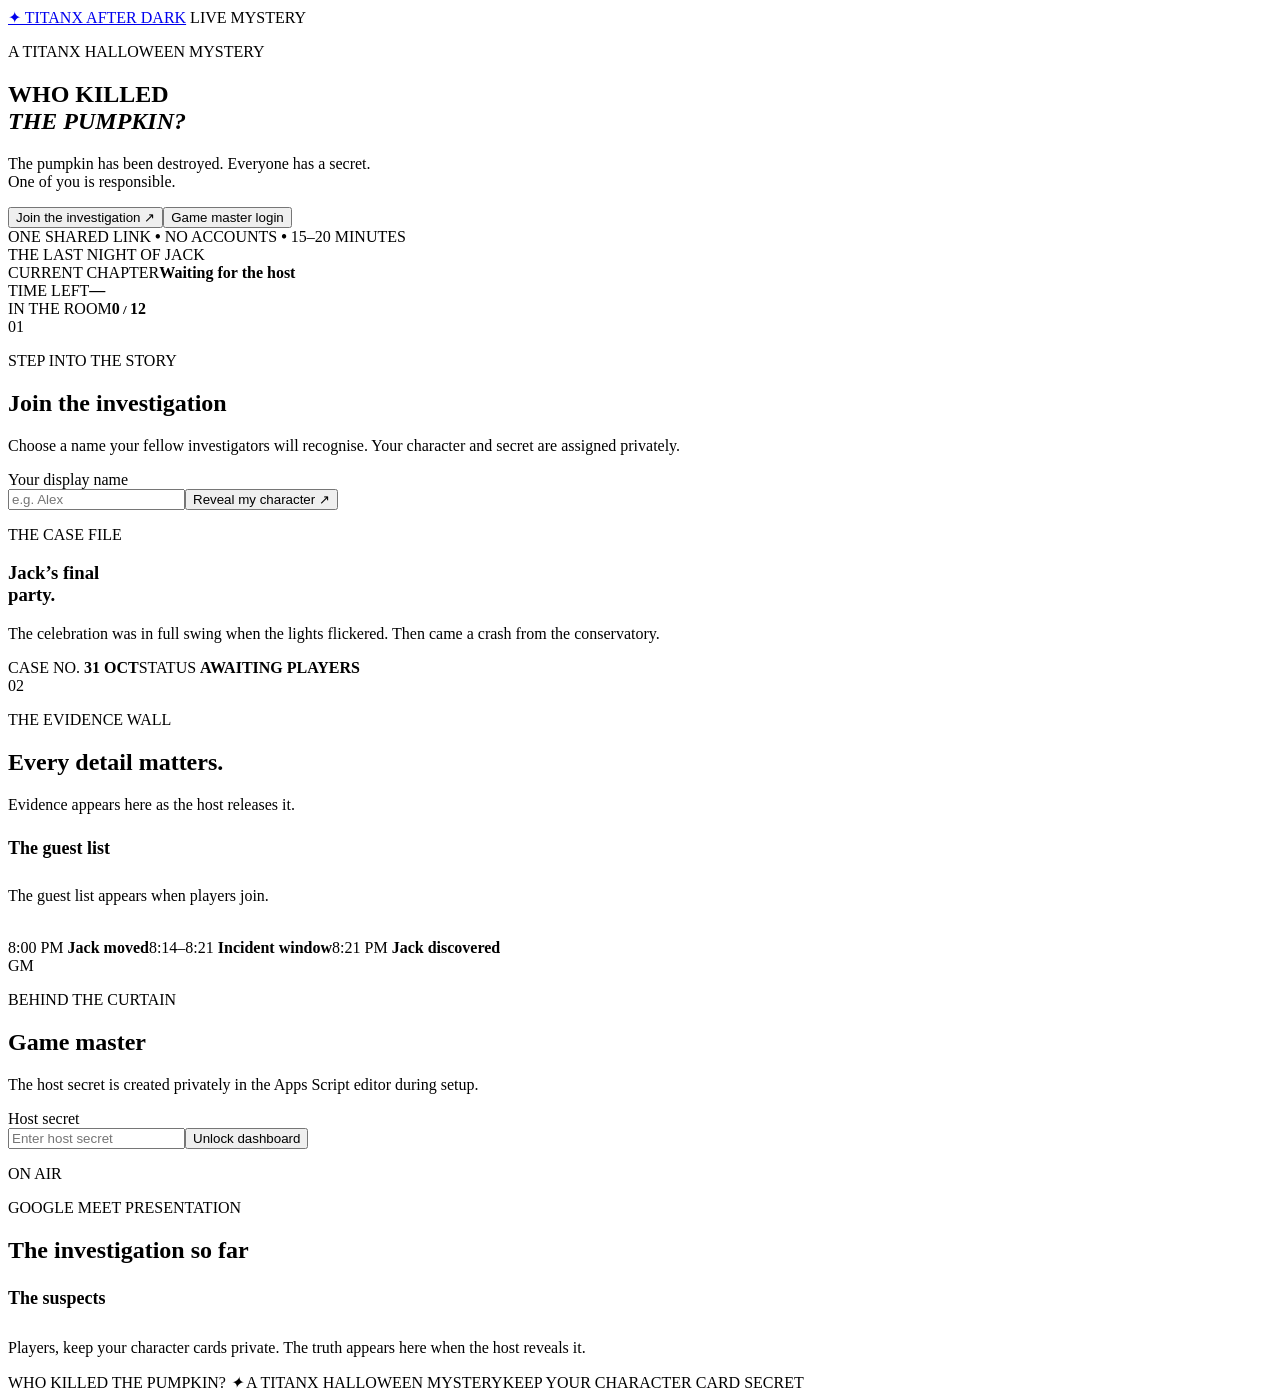
==== src/Index.html @ e3adc963 "Build TitanX Halloween mystery game" ====
<!DOCTYPE html><html><head><base target="_top"><?!= include('Styles'); ?><style>.suspect-heading{font:700 18px 'Playfair Display',serif;margin:24px 0 4px}.suspect-grid{display:grid;grid-template-columns:repeat(4,1fr);gap:9px;margin:12px 0 18px}.suspect-card{background:#17141d;border:1px solid #38303e;border-radius:5px;padding:12px}.suspect-card h3{font:700 14px 'Playfair Display',serif;margin:4px 0 6px;color:#f1c49b}.suspect-card p{font-size:10px;color:#c1b8c4;margin:5px 0}.suspect-card p b{color:#e2b48e}.suspect-grid .clue-meta{font-size:8px}@media(max-width:760px){.suspect-grid{grid-template-columns:1fr 1fr}}@media(max-width:460px){.suspect-grid{grid-template-columns:1fr}}</style></head><body>
<div class="sky"><span class="moon"></span><span class="fog fog-a"></span><span class="fog fog-b"></span></div>
<header class="topbar"><a class="brand" href="#top"><span class="brand-mark">✦</span> TITANX <span class="brand-muted">AFTER DARK</span></a><span class="live-pill"><i></i> LIVE MYSTERY</span></header>
<main id="top" class="shell <? if (presentation) { ?>presentation-mode<? } ?>">
  <section id="hero" class="hero"><div class="hero-copy"><p class="eyebrow">A TITANX HALLOWEEN MYSTERY</p><h1>WHO KILLED<br><em>THE PUMPKIN?</em></h1><p class="lede">The pumpkin has been destroyed. Everyone has a secret.<br>One of you is responsible.</p><div class="hero-actions"><button class="button primary" id="join-scroll">Join the investigation <span>↗</span></button><button class="button quiet" id="host-scroll">Game master login</button></div><div class="micro-copy">ONE SHARED LINK <b>•</b> NO ACCOUNTS <b>•</b> 15–20 MINUTES</div></div>
  <div class="pumpkin-scene" aria-label="Illustrated glowing Halloween pumpkin"><div class="orb"></div><div class="pumpkin"><i class="stem"></i><i class="ridge ridge-a"></i><i class="ridge ridge-b"></i><i class="eye eye-a"></i><i class="eye eye-b"></i><i class="nose"></i><i class="mouth"></i><i class="tooth tooth-a"></i><i class="tooth tooth-b"></i></div><div class="candle c1"></div><div class="candle c2"></div><div class="scene-caption">THE LAST NIGHT OF JACK</div></div></section>
  <section class="phase-strip"><div><span class="eyebrow">CURRENT CHAPTER</span><strong id="phase-label">Waiting for the host</strong></div><div class="phase-center"><span class="eyebrow">TIME LEFT</span><strong id="timer">—</strong></div><div class="phase-right"><span class="eyebrow">IN THE ROOM</span><strong><span id="player-count">0</span><small> / </small><span id="player-limit">12</span></strong></div></section>
  <section id="join" class="join-grid"><div class="join-panel panel"><div class="section-head"><span class="number">01</span><div><p class="eyebrow">STEP INTO THE STORY</p><h2>Join the investigation</h2></div></div><p class="muted">Choose a name your fellow investigators will recognise. Your character and secret are assigned privately.</p><form id="join-form"><label for="display-name">Your display name</label><div class="input-row"><input id="display-name" maxlength="32" minlength="2" autocomplete="nickname" placeholder="e.g. Alex" required><button class="button primary" id="join-submit">Reveal my character <span>↗</span></button></div></form><p class="status" id="player-status" aria-live="polite"></p><div id="character-card" class="character-card hidden"></div><div id="vote-panel" class="vote-panel hidden"></div></div>
  <aside class="case-panel panel"><p class="eyebrow">THE CASE FILE</p><h3>Jack’s final<br>party.</h3><p id="story-text" class="muted">The celebration was in full swing when the lights flickered. Then came a crash from the conservatory.</p><div class="case-meta"><span>CASE NO. <b>31 OCT</b></span><span>STATUS <b id="case-status">AWAITING PLAYERS</b></span></div></aside></section>
  <section id="investigation" class="investigation panel"><div class="section-head"><span class="number">02</span><div><p class="eyebrow">THE EVIDENCE WALL</p><h2>Every detail matters.</h2></div></div><div class="evidence-grid" id="evidence-grid"><p class="muted">Evidence appears here as the host releases it.</p></div><h3 class="suspect-heading">The guest list</h3><div class="suspect-grid" id="suspect-list"><p class="muted">The guest list appears when players join.</p></div><div class="timeline" id="timeline"><span>8:00 PM <b>Jack moved</b></span><i></i><span>8:14–8:21 <b>Incident window</b></span><i></i><span>8:21 PM <b>Jack discovered</b></span></div></section>
  <section id="host" class="host-area panel"><div class="section-head"><span class="number">GM</span><div><p class="eyebrow">BEHIND THE CURTAIN</p><h2>Game master</h2></div></div><div id="host-login"><p class="muted">The host secret is created privately in the Apps Script editor during setup.</p><form id="host-form"><label for="host-secret">Host secret</label><div class="input-row"><input id="host-secret" type="password" autocomplete="current-password" placeholder="Enter host secret"><button class="button purple" id="host-submit">Unlock dashboard</button></div></form><p class="status" id="host-status" aria-live="polite"></p></div><div id="host-dashboard" class="hidden"></div></section>
  <section id="presentation" class="presentation panel hidden"><div class="section-head"><span class="number">ON AIR</span><div><p class="eyebrow">GOOGLE MEET PRESENTATION</p><h2>The investigation so far</h2></div></div><div class="evidence-grid" id="presentation-evidence"></div><h3 class="suspect-heading">The suspects</h3><div class="suspect-grid" id="presentation-suspects"></div><p class="presentation-note">Players, keep your character cards private. The truth appears here when the host reveals it.</p><div id="reveal-panel" class="reveal-panel hidden"></div></section>
  <footer><span>WHO KILLED THE PUMPKIN? <i>✦</i> A TITANX HALLOWEEN MYSTERY</span><span>KEEP YOUR CHARACTER CARD SECRET</span></footer>
</main><script>window.TITANX_PRESENTATION=<? if (presentation) { ?>true<? } else { ?>false<? } ?>;</script><?!= include('Client'); ?></body></html>
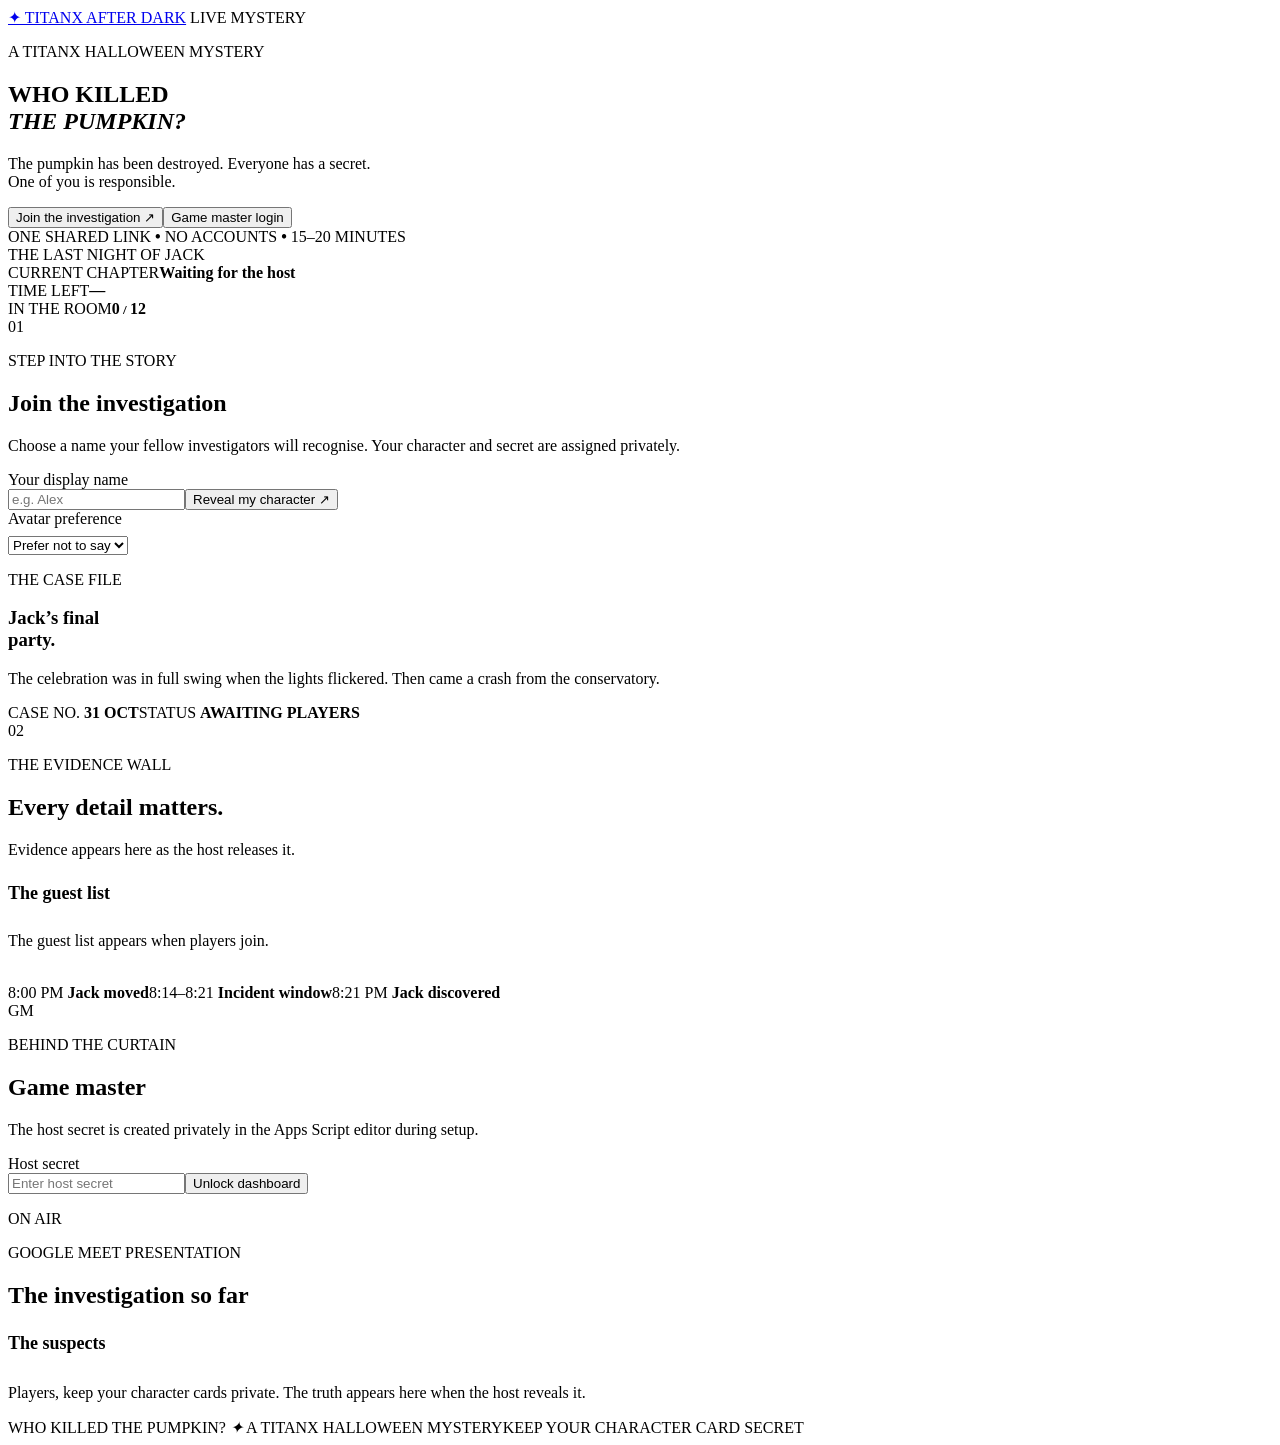
==== commit 03f83727: "Add voting and elimination lifecycle" ====
--- a/src/Index.html
+++ b/src/Index.html
@@ -1,11 +1,13 @@
-<!DOCTYPE html><html><head><base target="_top"><?!= include('Styles'); ?><style>.suspect-heading{font:700 18px 'Playfair Display',serif;margin:24px 0 4px}.suspect-grid{display:grid;grid-template-columns:repeat(4,1fr);gap:9px;margin:12px 0 18px}.suspect-card{background:#17141d;border:1px solid #38303e;border-radius:5px;padding:12px}.suspect-card h3{font:700 14px 'Playfair Display',serif;margin:4px 0 6px;color:#f1c49b}.suspect-card p{font-size:10px;color:#c1b8c4;margin:5px 0}.suspect-card p b{color:#e2b48e}.suspect-grid .clue-meta{font-size:8px}@media(max-width:760px){.suspect-grid{grid-template-columns:1fr 1fr}}@media(max-width:460px){.suspect-grid{grid-template-columns:1fr}}</style></head><body>
+<!DOCTYPE html><html><head><base target="_top"><?!= include('Styles'); ?><style>.suspect-heading{font:700 18px 'Playfair Display',serif;margin:24px 0 4px}.suspect-grid{display:grid;grid-template-columns:repeat(4,1fr);gap:9px;margin:12px 0 18px}.suspect-card{background:#17141d;border:1px solid #38303e;border-radius:5px;padding:12px}.suspect-card h3{font:700 14px 'Playfair Display',serif;margin:4px 0 6px;color:#f1c49b}.suspect-card p{font-size:10px;color:#c1b8c4;margin:5px 0}.suspect-card p b{color:#e2b48e}.suspect-grid .clue-meta{font-size:8px}@media(max-width:760px){.suspect-grid{grid-template-columns:1fr 1fr}}@media(max-width:460px){.suspect-grid{grid-template-columns:1fr}}</style><style>
+.profile-avatar{display:inline-grid;place-items:center;vertical-align:middle;width:38px;height:38px;margin:0 8px 0 0;border-radius:50%;border:2px solid #efab56;background:radial-gradient(circle at 35% 28%,#ffe5a2,#e87821 58%,#60271f);color:#341b26;box-shadow:0 0 14px #e78a3d55;font-size:21px;font-weight:900}.pumpkin-female{background:radial-gradient(circle at 35% 28%,#ffe4b7,#d65f58 58%,#542844);color:#fff0cb}.pumpkin-neutral{background:radial-gradient(circle at 35% 28%,#fff0bc,#d88a34 58%,#4b2b36);color:#3c2631}.vote-cards{display:grid;grid-template-columns:repeat(auto-fit,minmax(190px,1fr));gap:10px;margin:16px 0}.vote-card{display:grid;grid-template-columns:48px 1fr;align-items:center;text-align:left;gap:4px 8px;padding:12px;background:#17141d;border:1px solid #49404c;border-radius:8px;color:#f7e8d7;cursor:pointer}.vote-card .profile-avatar{grid-row:span 2}.vote-card small{color:#c7bac6;line-height:1.4}.vote-card.selected{border-color:#e8a052;box-shadow:0 0 0 2px #e8a05255}.vote-card:focus-visible{outline:2px solid #ffd17e}.voting-console{margin:18px 0;padding:16px;border:1px solid #635065;border-radius:8px;background:#17131d}.voting-console button{margin:6px}.suspect-card .profile-avatar{float:right}.suspect-card.eliminated,.roster tr.eliminated{opacity:.58;filter:grayscale(.65)}#gender-choice{display:block;margin:8px 0 14px;max-width:270px}.status.error{color:#ff9b8d}
+</style></head><body>
 <div class="sky"><span class="moon"></span><span class="fog fog-a"></span><span class="fog fog-b"></span></div>
 <header class="topbar"><a class="brand" href="#top"><span class="brand-mark">✦</span> TITANX <span class="brand-muted">AFTER DARK</span></a><span class="live-pill"><i></i> LIVE MYSTERY</span></header>
 <main id="top" class="shell <? if (presentation) { ?>presentation-mode<? } ?>">
   <section id="hero" class="hero"><div class="hero-copy"><p class="eyebrow">A TITANX HALLOWEEN MYSTERY</p><h1>WHO KILLED<br><em>THE PUMPKIN?</em></h1><p class="lede">The pumpkin has been destroyed. Everyone has a secret.<br>One of you is responsible.</p><div class="hero-actions"><button class="button primary" id="join-scroll">Join the investigation <span>↗</span></button><button class="button quiet" id="host-scroll">Game master login</button></div><div class="micro-copy">ONE SHARED LINK <b>•</b> NO ACCOUNTS <b>•</b> 15–20 MINUTES</div></div>
   <div class="pumpkin-scene" aria-label="Illustrated glowing Halloween pumpkin"><div class="orb"></div><div class="pumpkin"><i class="stem"></i><i class="ridge ridge-a"></i><i class="ridge ridge-b"></i><i class="eye eye-a"></i><i class="eye eye-b"></i><i class="nose"></i><i class="mouth"></i><i class="tooth tooth-a"></i><i class="tooth tooth-b"></i></div><div class="candle c1"></div><div class="candle c2"></div><div class="scene-caption">THE LAST NIGHT OF JACK</div></div></section>
   <section class="phase-strip"><div><span class="eyebrow">CURRENT CHAPTER</span><strong id="phase-label">Waiting for the host</strong></div><div class="phase-center"><span class="eyebrow">TIME LEFT</span><strong id="timer">—</strong></div><div class="phase-right"><span class="eyebrow">IN THE ROOM</span><strong><span id="player-count">0</span><small> / </small><span id="player-limit">12</span></strong></div></section>
-  <section id="join" class="join-grid"><div class="join-panel panel"><div class="section-head"><span class="number">01</span><div><p class="eyebrow">STEP INTO THE STORY</p><h2>Join the investigation</h2></div></div><p class="muted">Choose a name your fellow investigators will recognise. Your character and secret are assigned privately.</p><form id="join-form"><label for="display-name">Your display name</label><div class="input-row"><input id="display-name" maxlength="32" minlength="2" autocomplete="nickname" placeholder="e.g. Alex" required><button class="button primary" id="join-submit">Reveal my character <span>↗</span></button></div></form><p class="status" id="player-status" aria-live="polite"></p><div id="character-card" class="character-card hidden"></div><div id="vote-panel" class="vote-panel hidden"></div></div>
+  <section id="join" class="join-grid"><div class="join-panel panel"><div class="section-head"><span class="number">01</span><div><p class="eyebrow">STEP INTO THE STORY</p><h2>Join the investigation</h2></div></div><p class="muted">Choose a name your fellow investigators will recognise. Your character and secret are assigned privately.</p><form id="join-form"><label for="display-name">Your display name</label><div class="input-row"><input id="display-name" maxlength="32" minlength="2" autocomplete="nickname" placeholder="e.g. Alex" required><button class="button primary" id="join-submit">Reveal my character <span>↗</span></button></div><label for="gender-choice">Avatar preference</label><select id="gender-choice"><option>Prefer not to say</option><option>Female</option><option>Male</option></select></form><p class="status" id="player-status" aria-live="polite"></p><div id="character-card" class="character-card hidden"></div><div id="vote-panel" class="vote-panel hidden"></div></div>
   <aside class="case-panel panel"><p class="eyebrow">THE CASE FILE</p><h3>Jack’s final<br>party.</h3><p id="story-text" class="muted">The celebration was in full swing when the lights flickered. Then came a crash from the conservatory.</p><div class="case-meta"><span>CASE NO. <b>31 OCT</b></span><span>STATUS <b id="case-status">AWAITING PLAYERS</b></span></div></aside></section>
   <section id="investigation" class="investigation panel"><div class="section-head"><span class="number">02</span><div><p class="eyebrow">THE EVIDENCE WALL</p><h2>Every detail matters.</h2></div></div><div class="evidence-grid" id="evidence-grid"><p class="muted">Evidence appears here as the host releases it.</p></div><h3 class="suspect-heading">The guest list</h3><div class="suspect-grid" id="suspect-list"><p class="muted">The guest list appears when players join.</p></div><div class="timeline" id="timeline"><span>8:00 PM <b>Jack moved</b></span><i></i><span>8:14–8:21 <b>Incident window</b></span><i></i><span>8:21 PM <b>Jack discovered</b></span></div></section>
   <section id="host" class="host-area panel"><div class="section-head"><span class="number">GM</span><div><p class="eyebrow">BEHIND THE CURTAIN</p><h2>Game master</h2></div></div><div id="host-login"><p class="muted">The host secret is created privately in the Apps Script editor during setup.</p><form id="host-form"><label for="host-secret">Host secret</label><div class="input-row"><input id="host-secret" type="password" autocomplete="current-password" placeholder="Enter host secret"><button class="button purple" id="host-submit">Unlock dashboard</button></div></form><p class="status" id="host-status" aria-live="polite"></p></div><div id="host-dashboard" class="hidden"></div></section>
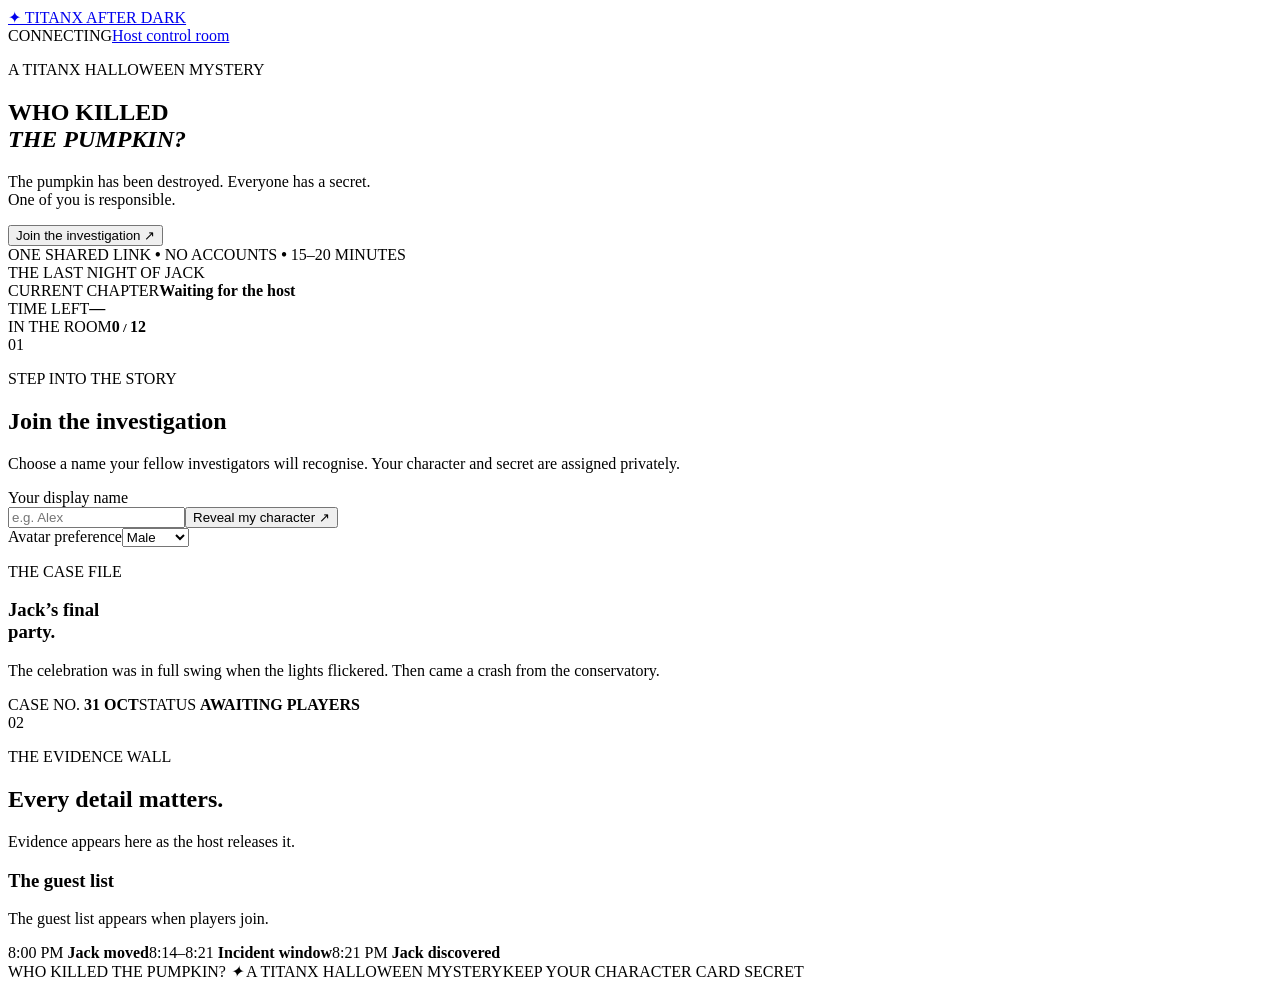
==== commit ff36c2d4: "Publish TitanX GitHub Pages frontend" ====
--- a/src/Index.html
+++ b/src/Index.html
@@ -1,16 +1,14 @@
-<!DOCTYPE html><html><head><base target="_top"><?!= include('Styles'); ?><style>.suspect-heading{font:700 18px 'Playfair Display',serif;margin:24px 0 4px}.suspect-grid{display:grid;grid-template-columns:repeat(4,1fr);gap:9px;margin:12px 0 18px}.suspect-card{background:#17141d;border:1px solid #38303e;border-radius:5px;padding:12px}.suspect-card h3{font:700 14px 'Playfair Display',serif;margin:4px 0 6px;color:#f1c49b}.suspect-card p{font-size:10px;color:#c1b8c4;margin:5px 0}.suspect-card p b{color:#e2b48e}.suspect-grid .clue-meta{font-size:8px}@media(max-width:760px){.suspect-grid{grid-template-columns:1fr 1fr}}@media(max-width:460px){.suspect-grid{grid-template-columns:1fr}}</style><style>
-.profile-avatar{display:inline-grid;place-items:center;vertical-align:middle;width:38px;height:38px;margin:0 8px 0 0;border-radius:50%;border:2px solid #efab56;background:radial-gradient(circle at 35% 28%,#ffe5a2,#e87821 58%,#60271f);color:#341b26;box-shadow:0 0 14px #e78a3d55;font-size:21px;font-weight:900}.pumpkin-female{background:radial-gradient(circle at 35% 28%,#ffe4b7,#d65f58 58%,#542844);color:#fff0cb}.pumpkin-neutral{background:radial-gradient(circle at 35% 28%,#fff0bc,#d88a34 58%,#4b2b36);color:#3c2631}.vote-cards{display:grid;grid-template-columns:repeat(auto-fit,minmax(190px,1fr));gap:10px;margin:16px 0}.vote-card{display:grid;grid-template-columns:48px 1fr;align-items:center;text-align:left;gap:4px 8px;padding:12px;background:#17141d;border:1px solid #49404c;border-radius:8px;color:#f7e8d7;cursor:pointer}.vote-card .profile-avatar{grid-row:span 2}.vote-card small{color:#c7bac6;line-height:1.4}.vote-card.selected{border-color:#e8a052;box-shadow:0 0 0 2px #e8a05255}.vote-card:focus-visible{outline:2px solid #ffd17e}.voting-console{margin:18px 0;padding:16px;border:1px solid #635065;border-radius:8px;background:#17131d}.voting-console button{margin:6px}.suspect-card .profile-avatar{float:right}.suspect-card.eliminated,.roster tr.eliminated{opacity:.58;filter:grayscale(.65)}#gender-choice{display:block;margin:8px 0 14px;max-width:270px}.status.error{color:#ff9b8d}
-</style></head><body>
+<!DOCTYPE html>
+<html><head><base target="_top"><meta name="viewport" content="width=device-width, initial-scale=1"><?!= include('Styles'); ?></head>
+<body class="player-app">
 <div class="sky"><span class="moon"></span><span class="fog fog-a"></span><span class="fog fog-b"></span></div>
-<header class="topbar"><a class="brand" href="#top"><span class="brand-mark">✦</span> TITANX <span class="brand-muted">AFTER DARK</span></a><span class="live-pill"><i></i> LIVE MYSTERY</span></header>
-<main id="top" class="shell <? if (presentation) { ?>presentation-mode<? } ?>">
-  <section id="hero" class="hero"><div class="hero-copy"><p class="eyebrow">A TITANX HALLOWEEN MYSTERY</p><h1>WHO KILLED<br><em>THE PUMPKIN?</em></h1><p class="lede">The pumpkin has been destroyed. Everyone has a secret.<br>One of you is responsible.</p><div class="hero-actions"><button class="button primary" id="join-scroll">Join the investigation <span>↗</span></button><button class="button quiet" id="host-scroll">Game master login</button></div><div class="micro-copy">ONE SHARED LINK <b>•</b> NO ACCOUNTS <b>•</b> 15–20 MINUTES</div></div>
+<header class="topbar"><a class="brand" href="#top"><span class="brand-mark">✦</span> TITANX <span class="brand-muted">AFTER DARK</span></a><div class="top-actions"><span class="connection-pill" id="connection-status"><i></i> CONNECTING</span><a class="button quiet" href="?host=1">Host control room</a></div></header>
+<main id="top" class="shell">
+  <section id="hero" class="hero"><div class="hero-copy"><p class="eyebrow">A TITANX HALLOWEEN MYSTERY</p><h1>WHO KILLED<br><em>THE PUMPKIN?</em></h1><p class="lede">The pumpkin has been destroyed. Everyone has a secret.<br>One of you is responsible.</p><div class="hero-actions"><button class="button primary" id="join-scroll">Join the investigation <span>↗</span></button></div><div class="micro-copy">ONE SHARED LINK <b>•</b> NO ACCOUNTS <b>•</b> 15–20 MINUTES</div></div>
   <div class="pumpkin-scene" aria-label="Illustrated glowing Halloween pumpkin"><div class="orb"></div><div class="pumpkin"><i class="stem"></i><i class="ridge ridge-a"></i><i class="ridge ridge-b"></i><i class="eye eye-a"></i><i class="eye eye-b"></i><i class="nose"></i><i class="mouth"></i><i class="tooth tooth-a"></i><i class="tooth tooth-b"></i></div><div class="candle c1"></div><div class="candle c2"></div><div class="scene-caption">THE LAST NIGHT OF JACK</div></div></section>
   <section class="phase-strip"><div><span class="eyebrow">CURRENT CHAPTER</span><strong id="phase-label">Waiting for the host</strong></div><div class="phase-center"><span class="eyebrow">TIME LEFT</span><strong id="timer">—</strong></div><div class="phase-right"><span class="eyebrow">IN THE ROOM</span><strong><span id="player-count">0</span><small> / </small><span id="player-limit">12</span></strong></div></section>
-  <section id="join" class="join-grid"><div class="join-panel panel"><div class="section-head"><span class="number">01</span><div><p class="eyebrow">STEP INTO THE STORY</p><h2>Join the investigation</h2></div></div><p class="muted">Choose a name your fellow investigators will recognise. Your character and secret are assigned privately.</p><form id="join-form"><label for="display-name">Your display name</label><div class="input-row"><input id="display-name" maxlength="32" minlength="2" autocomplete="nickname" placeholder="e.g. Alex" required><button class="button primary" id="join-submit">Reveal my character <span>↗</span></button></div><label for="gender-choice">Avatar preference</label><select id="gender-choice"><option>Prefer not to say</option><option>Female</option><option>Male</option></select></form><p class="status" id="player-status" aria-live="polite"></p><div id="character-card" class="character-card hidden"></div><div id="vote-panel" class="vote-panel hidden"></div></div>
+  <section id="join" class="join-grid"><div class="join-panel panel"><div class="section-head"><span class="number">01</span><div><p class="eyebrow">STEP INTO THE STORY</p><h2>Join the investigation</h2></div></div><p class="muted">Choose a name your fellow investigators will recognise. Your character and secret are assigned privately.</p><form id="join-form"><label for="display-name">Your display name</label><div class="input-row"><input id="display-name" maxlength="32" minlength="2" autocomplete="nickname" placeholder="e.g. Alex" required><button class="button primary" id="join-submit">Reveal my character <span>↗</span></button></div><label for="gender-choice">Avatar preference</label><select id="gender-choice" required><option value="Male">Male</option><option value="Female">Female</option></select></form><p class="status" id="player-status" aria-live="polite"></p><div id="character-card" class="character-card hidden"></div><div id="vote-panel" class="vote-panel hidden"></div></div>
   <aside class="case-panel panel"><p class="eyebrow">THE CASE FILE</p><h3>Jack’s final<br>party.</h3><p id="story-text" class="muted">The celebration was in full swing when the lights flickered. Then came a crash from the conservatory.</p><div class="case-meta"><span>CASE NO. <b>31 OCT</b></span><span>STATUS <b id="case-status">AWAITING PLAYERS</b></span></div></aside></section>
-  <section id="investigation" class="investigation panel"><div class="section-head"><span class="number">02</span><div><p class="eyebrow">THE EVIDENCE WALL</p><h2>Every detail matters.</h2></div></div><div class="evidence-grid" id="evidence-grid"><p class="muted">Evidence appears here as the host releases it.</p></div><h3 class="suspect-heading">The guest list</h3><div class="suspect-grid" id="suspect-list"><p class="muted">The guest list appears when players join.</p></div><div class="timeline" id="timeline"><span>8:00 PM <b>Jack moved</b></span><i></i><span>8:14–8:21 <b>Incident window</b></span><i></i><span>8:21 PM <b>Jack discovered</b></span></div></section>
-  <section id="host" class="host-area panel"><div class="section-head"><span class="number">GM</span><div><p class="eyebrow">BEHIND THE CURTAIN</p><h2>Game master</h2></div></div><div id="host-login"><p class="muted">The host secret is created privately in the Apps Script editor during setup.</p><form id="host-form"><label for="host-secret">Host secret</label><div class="input-row"><input id="host-secret" type="password" autocomplete="current-password" placeholder="Enter host secret"><button class="button purple" id="host-submit">Unlock dashboard</button></div></form><p class="status" id="host-status" aria-live="polite"></p></div><div id="host-dashboard" class="hidden"></div></section>
-  <section id="presentation" class="presentation panel hidden"><div class="section-head"><span class="number">ON AIR</span><div><p class="eyebrow">GOOGLE MEET PRESENTATION</p><h2>The investigation so far</h2></div></div><div class="evidence-grid" id="presentation-evidence"></div><h3 class="suspect-heading">The suspects</h3><div class="suspect-grid" id="presentation-suspects"></div><p class="presentation-note">Players, keep your character cards private. The truth appears here when the host reveals it.</p><div id="reveal-panel" class="reveal-panel hidden"></div></section>
+  <section id="investigation" class="investigation panel"><div class="section-head"><span class="number">02</span><div><p class="eyebrow">THE EVIDENCE WALL</p><h2>Every detail matters.</h2></div></div><div class="evidence-grid" id="evidence-grid"><p class="muted">Evidence appears here as the host releases it.</p></div><h3 class="suspect-heading">The guest list</h3><div class="suspect-grid" id="suspect-list"><p class="muted">The guest list appears when players join.</p></div><div class="timeline"><span>8:00 PM <b>Jack moved</b></span><i></i><span>8:14–8:21 <b>Incident window</b></span><i></i><span>8:21 PM <b>Jack discovered</b></span></div></section>
   <footer><span>WHO KILLED THE PUMPKIN? <i>✦</i> A TITANX HALLOWEEN MYSTERY</span><span>KEEP YOUR CHARACTER CARD SECRET</span></footer>
-</main><script>window.TITANX_PRESENTATION=<? if (presentation) { ?>true<? } else { ?>false<? } ?>;</script><?!= include('Client'); ?></body></html>
+</main><script>window.TITANX_PRESENTATION=false;window.TITANX_HOST_PORTAL=false;</script><?!= include('Client'); ?></body></html>
